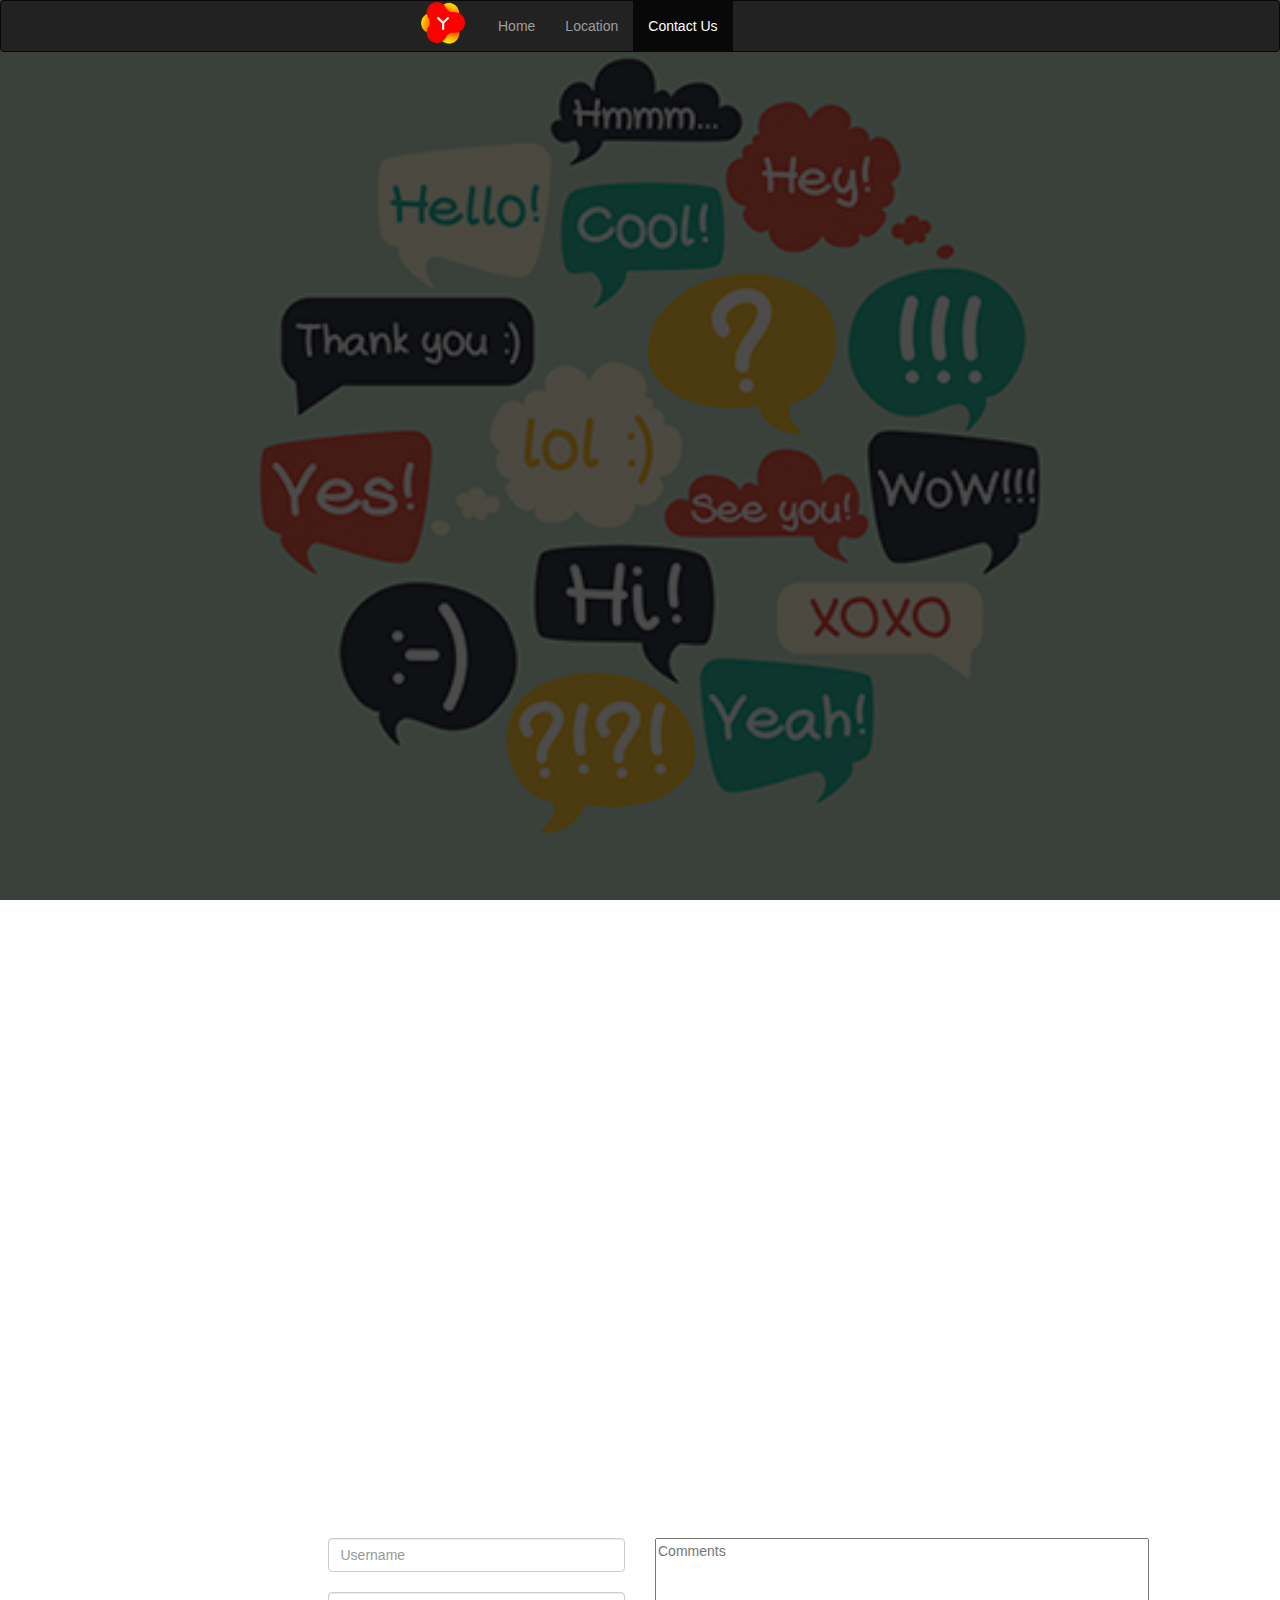
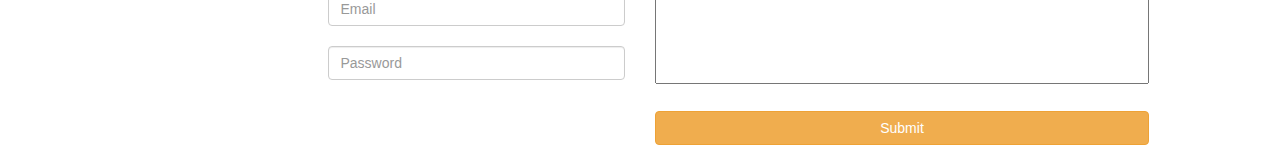
==== join.html @ 9853b9f7 "Iniciando" ====
<!DOCTYPE html>
<html lang="en">
<head>
  <title>Location</title>
  <meta charset="utf-8">
  <meta name="viewport" content="width=device-width, initial-scale=1">
  <link rel="stylesheet" href="https://maxcdn.bootstrapcdn.com/bootstrap/3.3.7/css/bootstrap.min.css">
  <script src="https://ajax.googleapis.com/ajax/libs/jquery/3.2.1/jquery.min.js"></script>
  <script src="https://maxcdn.bootstrapcdn.com/bootstrap/3.3.7/js/bootstrap.min.js"></script>
  <link rel="stylesheet" type="text/css" href="css/style3.css">
  <link href="fonts/font-awesome/css/font-awesome.min.css" rel="stylesheet">
  <link rel="stylesheet" href="css/animate.css">
  <link rel="stylesheet" href="css/animate.min.css">

</head>
<body>
  
  <header>

    
    <nav class="navbar navbar-inverse">
        <div class="container-fluid">
          <div class="navbar-header">
              <button type="button" class="navbar-toggle" data-toggle="collapse" data-target="#myNavbar">
                <span class="icon-bar"></span>
                <span class="icon-bar"></span>
                <span class="icon-bar"></span> 
                </button>
            
          </div>
           </div>
        
        <div class="collapse navbar-collapse" id="myNavbar">
        
           <ul class="nav navbar-nav" >
              <a class="navbar-brand" href="#"><img src="img/logo3.png"> </a>
              <li><a href="index.html"> Home </a> </li>
              <li><a href="location.html"> Location </a> </li>
              <li class="active"><a href="#"> Contact Us </a> </li>
            </ul>
            
        </div>
    
    </nav>
    
   </header> 

   <main>
      <section>
      
      <div class="team">

        <div class="container">

          <h3 class="text-center"> Our Staff Members </h3>
              <h4> Lorem ipsum dolor sit amet, consectetur adipisicing elit, sed do eiusmod
              tempor incididunt </h4>


            <div class="row">

              <div class="col-lg-3 col-md-3 wow bounceInLeft" data-wow-delay="1.8s">
                <img src="img/team-1.jpg" class="la">
                  <h4 id="lah4"> Oliver Shaw</h4>
                    <b> CEO and Founder </b>
                    <p> Lorem ipsum dolor sit amet, consectetur adipisicing elit, sed do eiusmod
                    tempor incididunt </p>

                    <a href="#"> <i class="fa fa-facebook-square fa-2x"></i> </a>
                    <a href="#"> <i class="fa fa-twitter-square fa-2x"></i>  </a>
                    <a href="#"> <i class="fa fa-instagram fa-2x"> </i> </a>
 
                   
              </div>

              <div class="col-lg-3 col-md-3 wow bounceInLeft" data-wow-delay="1.4s">
                <img src="img/team-2.jpg" class="la">
                  <h4 id="lah4"> Katherine Ming </h4>
                    <b> CEO and Founder </b>
                    <p> Lorem ipsum dolor sit amet, consectetur adipisicing elit, sed do eiusmod
                    tempor incididunt </p>

                    <a href="#"> <i class="fa fa-facebook-square fa-2x"></i> </a>
                    <a href="#"> <i class="fa fa-twitter-square fa-2x"></i>  </a>
                    <a href="#"> <i class="fa fa-instagram fa-2x"> </i> </a>
 
                   
              </div>
              <div class="col-lg-3 col-md-3 wow bounceInLeft" data-wow-delay="0.8s">
                <img src="img/team-3.jpg" class="la">
                  <h4 id="lah4"> Bart Perez </h4>
                    <b> CEO and Founder </b>
                    <p> Lorem ipsum dolor sit amet, consectetur adipisicing elit, sed do eiusmod
                    tempor incididunt </p>

                    <a href="#"> <i class="fa fa-facebook-square fa-2x"></i> </a>
                    <a href="#"> <i class="fa fa-twitter-square fa-2x"></i>  </a>
                    <a href="#"> <i class="fa fa-instagram fa-2x"> </i> </a>
 
                   
              </div>
              <div class="col-lg-3 col-md-3 wow bounceInLeft" data-wow-delay="0.4s">
                <img src="img/team-4.jpg" class="la">
                  <h4 id="lah4"> Stephan Amauri </h4>
                    <b> CEO and Founder </b>
                    <p> Lorem ipsum dolor sit amet, consectetur adipisicing elit, sed do eiusmod
                    tempor incididunt </p>

                    <a href="#"> <i class="fa fa-facebook-square fa-2x"></i> </a>
                    <a href="#"> <i class="fa fa-twitter-square fa-2x"></i>  </a>
                    <a href="#"> <i class="fa fa-instagram fa-2x"> </i> </a>
  </a>
                   
              </div>
               
            </div>
          </div>  
        </div>  
      

    </section>



    <section class="form" id="formulario">
     
      <div class="container">
         <h3 class="text-center"> Join to Ur Family </h3> <br><br>
      </div>

        <div class="row">
          <div class="col-xs-4 col-md-3 col-md-offset-3 animated bounceInRight" data-wow-delay="7.9s" >
            <input type="text" placeholder="Username" name="usuario" id="usuario" class="form-control"> <br>
            <input type="email" placeholder="Email" name="mail" id="mail" class="form-control"> <br>
            <input type="password" placeholder="Password" name="clave" id="clave" class="form-control"> <br>
          </div>

          <div class="col-xs-4 col-md-4 animated bounceInUp" data-wow-delay="22.1s">
            <textarea id="textarea" placeholder="Comments" rows="7"></textarea>
            <button type="submit" class="btn btn-warning" name="btn" id="btn"> Submit </button>
          </div>
            
          </div>
      

    </section>

    </main>
 <script src="js/wow.min.js"></script>
 <script src="js/script3.js"></script>
  <script>
   new WOW().init();
  </script>

  <!-- jQuery (necessary for Bootstrap's JavaScript plugins) -->
    <script src="https://ajax.googleapis.com/ajax/libs/jquery/1.12.4/jquery.min.js"></script>
    <!-- Include all compiled plugins (below), or include individual files as needed -->
    <script src="js/bootstrap.min.js"></script>
</body>
</html>
---- css/style3.css ----
header
{

	background-image: linear-gradient(rgba(0,0,0,0.7), rgba(0,0,0,0.7)), url(../img/pag3.jpg);
	height: 100vh;
	width:100%;
	background-position: center;
	background-size: cover;
	background-repeat: no-repeat;
	background-attachment: fixed;
	overflow: auto;
}


a img {
	height: 49px;
    padding-top: 0;
	margin-top: -18px;
	margin-left:388px;
	position: relative;
}


h4{

	color: white;

	
}



.la {

	border-radius: 100%;
}

h3 {

	color: white;
	margin-top: -32px;
	font-weight: bold;
	font-family: Roboto-Regular;
}


p {
	color: white;
	
}



.customers {

	margin-top: 79px;
	color: white;
}



.customers p {

	line-height: 22px;
	font-weight: bold;
	font-family: Roboto-Regular;

}


.btn-block {

	
}


#textarea{


	width: 494px;
	resize: none;	
}

button {

	width: 494px;
	background-color: #e67e22;
	color: #FFF;
	border-radius: 4px;
	margin-top: 22px;
}


.team {

	text-align: center;
	padding: 50px 0 80px;

}

.team b {

	color: white;
}


.team h2 {

}


.team h4 {

	margin: 20px 0 20px;
	color: white;
}

.team p {

	color: white;
}


.team img {
    
    height: 150px;
    width: 150px;
    margin-top: 80px;
}


.team i {
    
    height: 30px;
    width: 30px;
    padding: 5px;
    font-size: 17px;
    border-radius: 50%;
    background-color: #a0db8e;
    color: #fff;
}
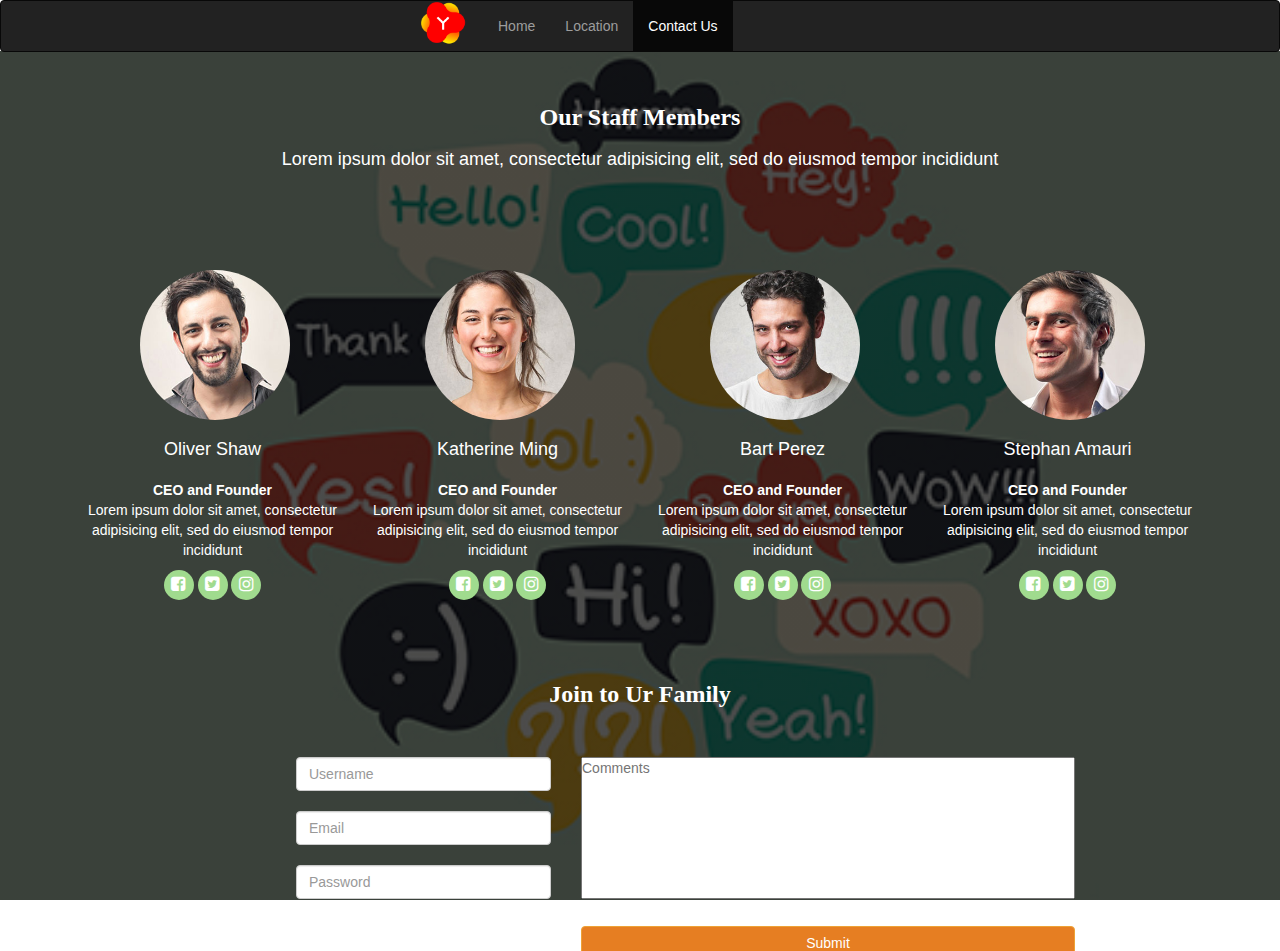
==== commit 27a66fd8: "Final" ====
--- a/join.html
+++ b/join.html
@@ -7,7 +7,7 @@
   <link rel="stylesheet" href="https://maxcdn.bootstrapcdn.com/bootstrap/3.3.7/css/bootstrap.min.css">
   <script src="https://ajax.googleapis.com/ajax/libs/jquery/3.2.1/jquery.min.js"></script>
   <script src="https://maxcdn.bootstrapcdn.com/bootstrap/3.3.7/js/bootstrap.min.js"></script>
-  <link rel="stylesheet" type="text/css" href="css/style3.css">
+  <link rel="stylesheet" type="text/css" href="css/style.css">
   <link href="fonts/font-awesome/css/font-awesome.min.css" rel="stylesheet">
   <link rel="stylesheet" href="css/animate.css">
   <link rel="stylesheet" href="css/animate.min.css">
@@ -45,15 +45,15 @@
     
    </header> 
 
-   <main>
+   <main id="join">
       <section>
       
       <div class="team">
 
         <div class="container">
 
-          <h3 class="text-center"> Our Staff Members </h3>
-              <h4> Lorem ipsum dolor sit amet, consectetur adipisicing elit, sed do eiusmod
+          <h3 class="text-center" id="staff"> Our Staff Members </h3>
+              <h4 class="h4join"> Lorem ipsum dolor sit amet, consectetur adipisicing elit, sed do eiusmod
               tempor incididunt </h4>
 
 
@@ -61,9 +61,9 @@
 
               <div class="col-lg-3 col-md-3 wow bounceInLeft" data-wow-delay="1.8s">
                 <img src="img/team-1.jpg" class="la">
-                  <h4 id="lah4"> Oliver Shaw</h4>
+                  <h4 class="h4join" id="lah4"> Oliver Shaw</h4>
                     <b> CEO and Founder </b>
-                    <p> Lorem ipsum dolor sit amet, consectetur adipisicing elit, sed do eiusmod
+                    <p id="pjoin"> Lorem ipsum dolor sit amet, consectetur adipisicing elit, sed do eiusmod
                     tempor incididunt </p>
 
                     <a href="#"> <i class="fa fa-facebook-square fa-2x"></i> </a>
@@ -75,9 +75,9 @@
 
               <div class="col-lg-3 col-md-3 wow bounceInLeft" data-wow-delay="1.4s">
                 <img src="img/team-2.jpg" class="la">
-                  <h4 id="lah4"> Katherine Ming </h4>
+                  <h4  class="h4join"id="lah4"> Katherine Ming </h4>
                     <b> CEO and Founder </b>
-                    <p> Lorem ipsum dolor sit amet, consectetur adipisicing elit, sed do eiusmod
+                    <p id="pjoin"> Lorem ipsum dolor sit amet, consectetur adipisicing elit, sed do eiusmod
                     tempor incididunt </p>
 
                     <a href="#"> <i class="fa fa-facebook-square fa-2x"></i> </a>
@@ -88,9 +88,9 @@
               </div>
               <div class="col-lg-3 col-md-3 wow bounceInLeft" data-wow-delay="0.8s">
                 <img src="img/team-3.jpg" class="la">
-                  <h4 id="lah4"> Bart Perez </h4>
+                  <h4 class="h4join" id="lah4"> Bart Perez </h4>
                     <b> CEO and Founder </b>
-                    <p> Lorem ipsum dolor sit amet, consectetur adipisicing elit, sed do eiusmod
+                    <p id="pjoin"> Lorem ipsum dolor sit amet, consectetur adipisicing elit, sed do eiusmod
                     tempor incididunt </p>
 
                     <a href="#"> <i class="fa fa-facebook-square fa-2x"></i> </a>
@@ -101,9 +101,9 @@
               </div>
               <div class="col-lg-3 col-md-3 wow bounceInLeft" data-wow-delay="0.4s">
                 <img src="img/team-4.jpg" class="la">
-                  <h4 id="lah4"> Stephan Amauri </h4>
+                  <h4 class="h4join" id="lah4"> Stephan Amauri </h4>
                     <b> CEO and Founder </b>
-                    <p> Lorem ipsum dolor sit amet, consectetur adipisicing elit, sed do eiusmod
+                    <p id="pjoin"> Lorem ipsum dolor sit amet, consectetur adipisicing elit, sed do eiusmod
                     tempor incididunt </p>
 
                     <a href="#"> <i class="fa fa-facebook-square fa-2x"></i> </a>
@@ -147,7 +147,7 @@
 
     </main>
  <script src="js/wow.min.js"></script>
- <script src="js/script3.js"></script>
+ <script src="js/script.js"></script>
   <script>
    new WOW().init();
   </script>
--- a/css/style.css
+++ b/css/style.css
@@ -0,0 +1,533 @@
+a img{
+    
+    height: 49px;
+    padding-top: 0;
+	margin-top: -18px;
+	margin-left:388px;
+	position: relative;
+	
+}
+
+
+.btn-full
+{
+
+	border: 1px solid #e67e22;
+	padding: 10px 30px;
+	color: #e67e22;
+	text-decoration: none;
+	border-radius: 12px;
+	margin: auto;
+	position: relative;
+	margin-left: 104px;
+
+}
+
+
+
+.btn-full:hover
+{
+	background-color: #e67e22;
+	color:white;
+	transition: all 0.5s ease-in;
+}
+
+.copy{
+
+	width:70%;
+	margin-left: 15%;
+	text-align: center;
+}
+
+
+.feactures h3:after
+{
+
+	width: 100px;
+	height: 2px;
+	background-color:#e67e22;
+	display: block;
+	content: " ";
+	margin:0 auto;
+	margin-top: 30px;
+
+}
+
+.feactures h3 {
+
+	margin-top: 80px;
+	margin-top: 30px;
+	display: block;
+}
+
+
+
+
+.arranging
+{
+	text-align: justify;
+	border: #e67e22;
+	display: block;
+
+}
+
+
+h5{
+
+	font-weight: bold;
+	display: block;
+}
+
+
+.traductor {
+
+	height: 632px;
+	width: 432px;
+	border-radius: 18px;
+	border-top: 22px; 
+	opacity: 0.7;
+    filter: alpha(opacity=70);
+    padding-left: 0;
+}
+
+
+#translateform{
+
+	margin-left: 148px;
+}
+
+
+#h {
+
+	display: block;
+}
+
+.arranging{
+	display: block;
+}
+
+#search{
+	margin-left: 82px;
+	border: 1px solid;
+	padding: 10px 30px;
+	color: none;
+	border-radius: 12px;
+	background-color: green;
+
+
+}
+
+#input{
+
+	height: 200px;
+	border-radius: 12px;
+	width: 70%;
+	margin: auto;
+}
+
+#hache1{
+		
+	margin-top: -22px;
+	margin-left: 77px;
+
+}
+
+select {
+
+	margin-left: -82px;
+
+	
+}
+
+label{
+
+	margin-left: -82px;
+	
+
+}
+
+
+.respuesta {
+
+	height: 632px;
+	width: 432px;
+	border-radius: 18px;
+	border-top: 22px; 
+	opacity: 0.7;
+    filter: alpha(opacity=70);
+    display: block;
+}
+
+
+
+#mostrar {
+
+
+	margin-top: 190px;
+	
+}
+
+
+
+#idioma1{
+
+	border-radius: 10px;
+	width: 127%;
+	margin-right: 212px;
+}
+
+#idioma2{
+
+	border-radius: 10px;
+	width: 127%;
+}
+
+
+textarea{
+
+	resize: none;
+	width: 122%;
+}
+
+#searchTerm{
+	width: 80%;
+}
+
+
+*
+{
+
+	margin:0;
+	padding: 0;
+}
+
+.row {
+
+	max-width: 1140px;
+	margin: 0 auto;
+
+}
+
+.magic .oculto .feactures
+{
+	font-family:tahoma;
+}
+
+
+.hero
+{
+
+	position: relative;
+	margin-top: 244px;
+	display: block;
+}
+
+.oculto
+{
+
+	display: none;
+	margin-right: 44%;
+	margin-bottom: -552px; 
+	width: 100%;
+	margin-top: 88px;
+}
+
+.magic
+{
+	margin-top: -29px;
+	background-image: linear-gradient(rgba(0,0,0,0.7), rgba(0,0,0,0.7)), url(../img/translator.jpg);
+	height: 100vh;
+	width:100%;
+	background-position: center;
+	background-size: cover;
+	background-repeat: no-repeat;
+	background-attachment: fixed;
+	overflow: auto;
+}
+
+
+
+h1
+{
+
+	color: white;
+	margin-top: 333px;
+	
+
+}
+
+
+.navbar-nav{
+	list-style-type: none;
+	margin: 0;
+    padding: 0;
+
+} 
+
+
+
+.cities{
+
+		margin-top: 50px;
+		width: 100%;
+		overflow:hidden;
+}
+
+
+.cities i {
+	color:#e67e22;
+}
+
+.cities img {
+
+	width: 310px;
+	height: 220px;
+	margin-top: 49px;
+	
+}
+
+
+
+#location
+{
+	margin-top: -79px;
+	background-image: linear-gradient(rgba(0,0,0,0.7), rgba(0,0,0,0.7)), url(../img/pag2.jpg);
+	height: 100vh;
+	width:100%;
+	background-position: center;
+	background-size: cover;
+	background-repeat: no-repeat;
+	background-attachment: fixed;
+	overflow: auto;
+}
+
+
+a img {
+	 height: 49px;
+    padding-top: 0;
+	margin-top: -18px;
+	margin-left:388px;
+	position: relative;
+}
+
+
+h4{
+
+	color: white;
+
+	
+}
+
+
+.la {
+
+	margin-right: 133px;
+}
+
+
+
+
+#hcustomers {
+
+	color: white;
+	margin-top: 32px;
+	font-weight: bold;
+	font-family: Roboto-Regular;
+}
+
+#hcustomers2 {
+
+	color: white;
+	margin-top:82px;
+	font-weight: bold;
+	font-family: Roboto-Regular;
+}
+
+
+.plocation {
+	color: white;
+	font-family: Robot-Regular;
+}
+
+
+
+.customers {
+
+	margin-top: 79px;
+	color: white;
+}
+
+.customers cite img {
+
+	width: 50px;
+	height: 50px;
+	border-radius: 50%;
+}
+
+
+.customers p {
+
+	line-height: 22px;
+	font-weight: bold;
+	font-family: Roboto-Regular;
+
+}
+
+
+#join
+{
+	margin-top: -22px;
+	background-image: linear-gradient(rgba(0,0,0,0.7), rgba(0,0,0,0.7)), url(../img/pag3.jpg);
+	height: 100vh;
+	width:100%;
+	background-position: center;
+	background-size: cover;
+	background-repeat: no-repeat;
+	background-attachment: fixed;
+	overflow: auto;
+}
+
+.container h3
+{
+	margin-top: 33px;
+}
+
+
+
+.h4join{
+
+	color: white;
+
+	
+}
+
+
+
+.la {
+
+	border-radius: 100%;
+}
+
+h3 {
+
+	color: white;
+	margin-top: -32px;
+	font-weight: bold;
+	font-family: Roboto-Regular;
+}
+
+
+#pjoin {
+	color: white;
+	
+}
+
+
+
+.customers {
+
+	margin-top: 79px;
+	color: white;
+}
+
+
+
+.customers p {
+
+	line-height: 22px;
+	font-weight: bold;
+	font-family: Roboto-Regular;
+
+}
+
+
+.btn-block {
+
+	
+}
+
+
+#textarea{
+
+
+	width: 494px;
+	resize: none;	
+}
+
+#btn {
+
+	width: 494px;
+	background-color: #e67e22;
+	color: #FFF;
+	border-radius: 4px;
+	margin-top: 22px;
+	margin-left: -74px;
+}
+
+
+.team {
+
+	text-align: center;
+	padding: 20px 0 80px;
+
+}
+
+.team b {
+
+	color: white;
+}
+
+
+.team h2 {
+
+}
+
+
+.team h4 {
+
+	margin: 20px 0 20px;
+	color: white;
+}
+
+.team p {
+
+	color: white;
+}
+
+
+.team img {
+    
+    height: 150px;
+    width: 150px;
+    margin-top: 80px;
+    margin-left: 55px;
+}
+
+
+.team i {
+    
+    height: 30px;
+    width: 30px;
+    padding: 5px;
+    font-size: 17px;
+    border-radius: 50%;
+    background-color: #a0db8e;
+    color: #fff;
+}
+
+
+.form {
+
+	margin-top: -32px;
+
+}
+
+input{
+
+	margin-left: -74px;
+}
+
+#textarea{
+
+	margin-left: -74px;
+}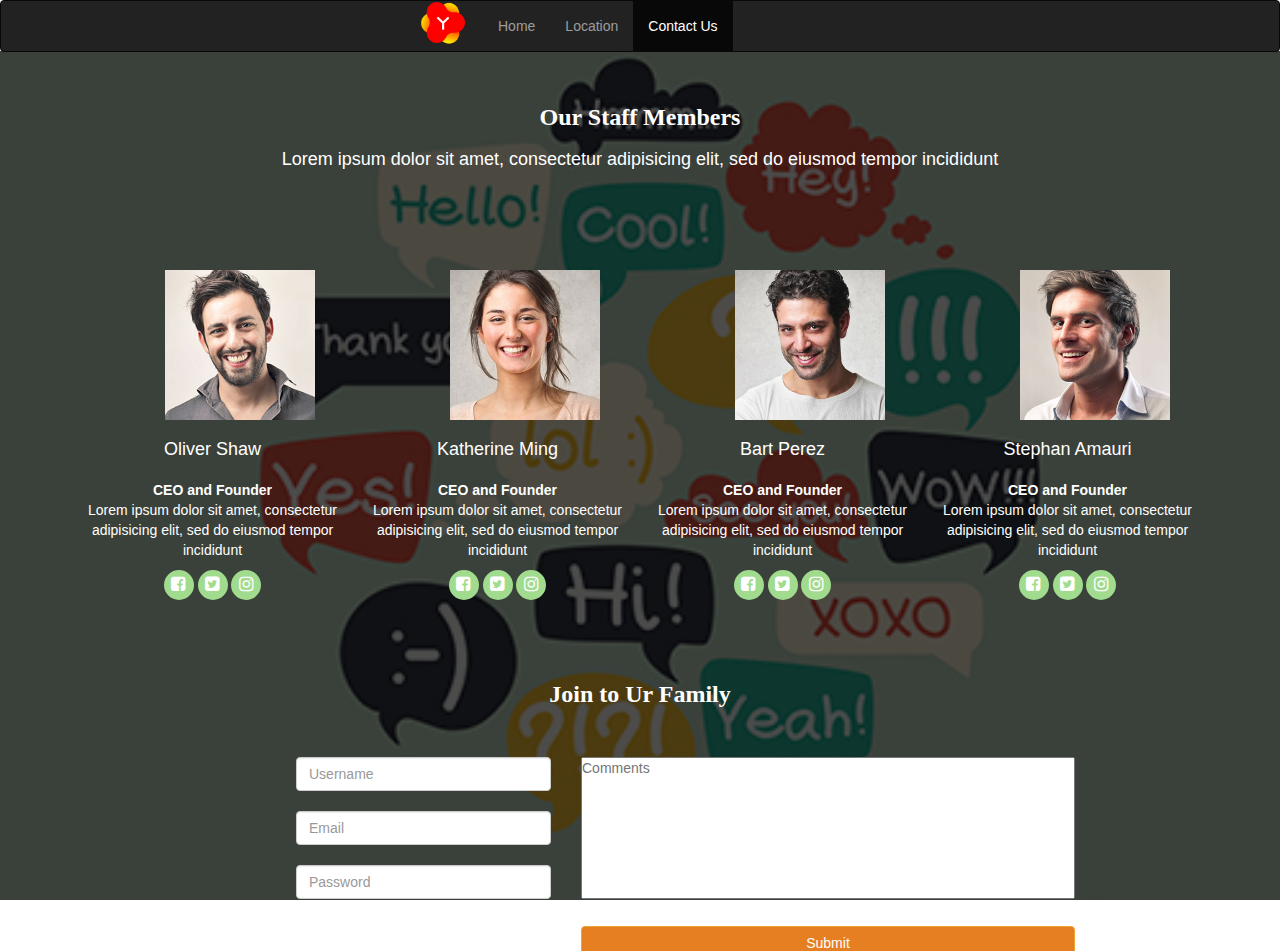
==== commit d48762e4: "Imagen sin borde" ====
--- a/join.html
+++ b/join.html
@@ -52,7 +52,7 @@
 
         <div class="container">
 
-          <h3 class="text-center" id="staff"> Our Staff Members </h3>
+          <h3 class="text-center" class="h3blanca" id="staff"> Our Staff Members </h3>
               <h4 class="h4join"> Lorem ipsum dolor sit amet, consectetur adipisicing elit, sed do eiusmod
               tempor incididunt </h4>
 
@@ -125,7 +125,7 @@
     <section class="form" id="formulario">
      
       <div class="container">
-         <h3 class="text-center"> Join to Ur Family </h3> <br><br>
+         <h3 class="text-center" id="h3blanca"> Join to Ur Family </h3> <br><br>
       </div>
 
         <div class="row">
--- a/css/style.css
+++ b/css/style.css
@@ -58,9 +58,14 @@
 	margin-top: 80px;
 	margin-top: 30px;
 	display: block;
-}
-
-
+	color: black;
+
+}
+
+.feactures{
+
+	display: block;
+}
 
 
 .arranging
@@ -88,6 +93,7 @@
 	opacity: 0.7;
     filter: alpha(opacity=70);
     padding-left: 0;
+    margin-top: 
 }
 
 
@@ -229,7 +235,7 @@
 	margin-right: 44%;
 	margin-bottom: -552px; 
 	width: 100%;
-	margin-top: 88px;
+	margin-top: 22px;
 }
 
 .magic
@@ -242,7 +248,7 @@
 	background-size: cover;
 	background-repeat: no-repeat;
 	background-attachment: fixed;
-	overflow: auto;
+	overflow: hidden;
 }
 
 
@@ -319,10 +325,6 @@
 }
 
 
-.la {
-
-	margin-right: 133px;
-}
 
 
 
@@ -405,7 +407,7 @@
 
 .la {
 
-	border-radius: 100%;
+	border-radius: 0%;
 }
 
 h3 {
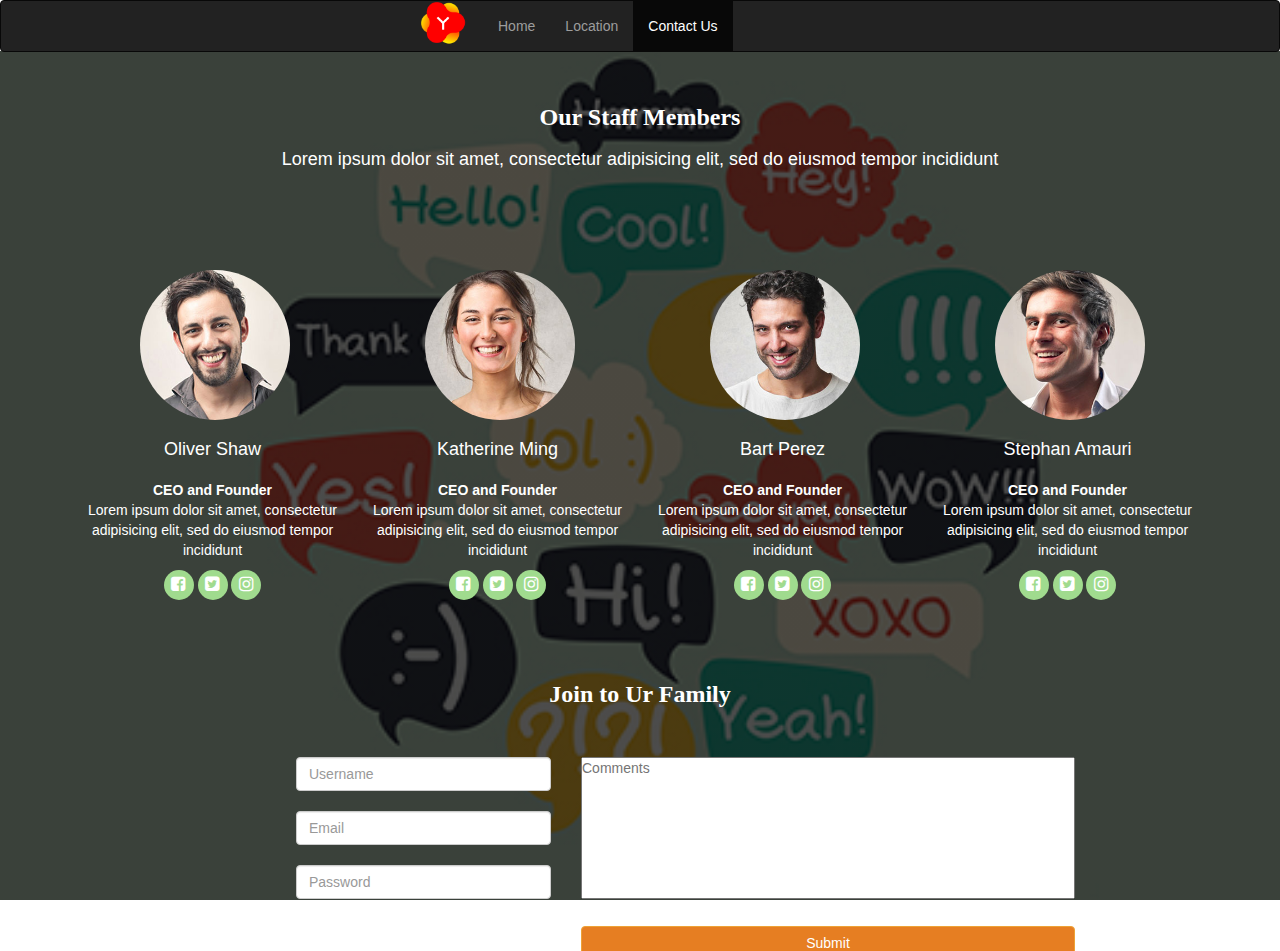
==== commit 22284ca4: "join arreglado" ====
--- a/join.html
+++ b/join.html
@@ -46,13 +46,14 @@
    </header> 
 
    <main id="join">
+      
       <section>
       
       <div class="team">
 
         <div class="container">
 
-          <h3 class="text-center" class="h3blanca" id="staff"> Our Staff Members </h3>
+          <h3 class="text-center" id="staff"> Our Staff Members </h3>
               <h4 class="h4join"> Lorem ipsum dolor sit amet, consectetur adipisicing elit, sed do eiusmod
               tempor incididunt </h4>
 
@@ -125,7 +126,7 @@
     <section class="form" id="formulario">
      
       <div class="container">
-         <h3 class="text-center" id="h3blanca"> Join to Ur Family </h3> <br><br>
+         <h3 class="text-center"> Join to Ur Family </h3> <br><br>
       </div>
 
         <div class="row">
--- a/css/style.css
+++ b/css/style.css
@@ -296,9 +296,9 @@
 
 #location
 {
-	margin-top: -79px;
+	margin-top: -22px;
 	background-image: linear-gradient(rgba(0,0,0,0.7), rgba(0,0,0,0.7)), url(../img/pag2.jpg);
-	height: 100vh;
+	height: 120vh;
 	width:100%;
 	background-position: center;
 	background-size: cover;
@@ -325,6 +325,11 @@
 }
 
 
+.la {
+
+	margin-right: 133px;
+	border-radius: 100%;
+}
 
 
 
@@ -340,7 +345,7 @@
 #hcustomers2 {
 
 	color: white;
-	margin-top:82px;
+	margin-top:32px;
 	font-weight: bold;
 	font-family: Roboto-Regular;
 }
@@ -404,12 +409,6 @@
 }
 
 
-
-.la {
-
-	border-radius: 0%;
-}
-
 h3 {
 
 	color: white;
